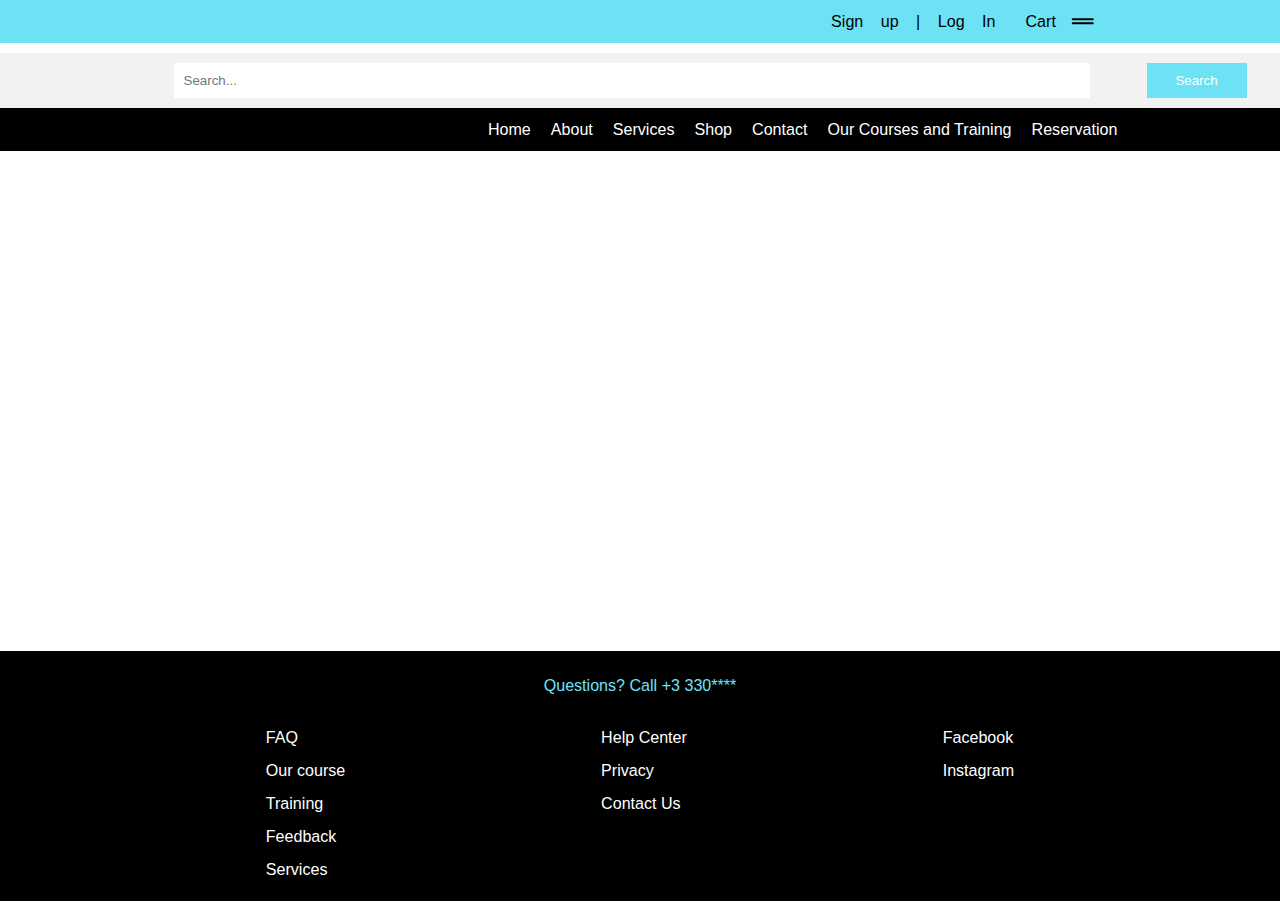
==== html/index.html @ 0f955c09 "Add files via upload" ====
<!DOCTYPE html>
<html lang="en">
<head>
  <meta charset="UTF-8">
  <meta name="viewport" content="width=device-width, initial-scale=1.0">
  <title>Al-Ostaz | الأستاذ | Not Just a Mobile Store</title>
  <meta name="description" content="this is Al-Ostaz mobile store for maintenance and mobile accessories" />
  <link rel="stylesheet" href="../css/master.css">
  <!-- <link rel="stylesheet" href="../css/sign-log.css">
  <link rel="stylesheet" href="../html/Sign-log.html">
  <link rel="stylesheet" href="../html/about.html">
  <link rel="stylesheet" href="../html/appointment.html"> -->

  <!-- <link rel="stylesheet" href="../script.js"> -->
</head>
<body>
  <div class="top-bar">
    <a href="Sign-log.html" target="_blank" clicked><span class="sign-up" >Sign up</span> | <span class="login" >Log In</span></a>
    <a href="#" target="_blank"clicked><span class="cart" >Cart </span></a>
       <label for="nav-toggle" class="hamburger" aria-label="toggle nav">
      <input type="checkbox" id="nav-toggle" class="sr-only">
      <span class="hamburger-icon"></span>
  </label>

  <div class="container">
    <nav class="menu-bar">
        <ul class="menu-list">
            <li class="nav-list-item"><a href="" class="nav-link">Tracking Order</a></li>
            <li class="nav-list-item"><a href="" class="nav-link">My Carts</a></li>
            <!-- <li class="nav-list-item"><a href="" class="nav-link">Dark Mode</a>
              <ul class="mode-menu">
                <li class="mode-option" data-mode="on">Night</li>
                <li class="mode-option" data-mode="off">Light</li>
              </ul>
            </li> -->
        </ul>
    </nav>
  </div>
  </div>
  <div class="search-bar">
    <input type="text" placeholder="Search...">
    <button type="submit">Search</button>
  </div>

  </div>
  <div class="header">
    <div class="logo"><img src="../imgs/al-ostaz--high-resolution-logo-transparent .png" alt=""></div>
    <nav class="nav-bar">
      <ul>
        <li><a href="../html/index.html" target="_blank" clicked>Home</a></li>
        <li><a href="../html/about.html" target="_blank" clicked>About</a></li>
        <li><a href="#" target="_blank" clicked>Services</a></li>
        <li><a href="#" target="_blank" clicked>Shop</a></li>
        <li><a href="#" target="_blank" clicked>Contact</a></li>
        <li><a href="#" target="_blank" clicked>Our Courses and Training</a></li>
        <li><a href="../html/appointment.html"target="_blank" clicked>Reservation</a></li>
      </ul>
    </nav>
  </div>
  <div class="main-content">
    <h1>Welcome to Our Website!</h1>
    <div id="intro"> 
      <p> Here you can find whatever you want whenever you need</p>
    <p><span class="accessories"><b>accessories </b></span>
        <span class="mns"><b> maintenance</b></span>
        <span class="edu"><b>education</b></span> </b></p>  
    
  </div>
  <div class="Egypt">
      <p><b>delivery all over Egypt ...  <br>fix your mobile or Order now</b></p>
  </div>
  </div>

  <!-- <hr/> -->

  <footer class="footer">
    <p>Questions? Call +3 330****</p>
    <div class="footer-cols">
      <ul>
        <li><a href="#">FAQ</a></li>
        <li><a href="#">Our course</a></li>
        <li><a href="#">Training</a></li>
        <li><a href="#">Feedback</a></li>
        <li><a href="#">Services</a></li>
      </ul>
      <ul>
        <li><a href="#">Help Center</a></li> 
        <li><a href="#">Privacy</a></li>
        <li><a href="#">Contact Us</a></li>
      </ul>
      <ul>
        <li><a href="#">Facebook</a></li>
        <li><a href="#">Instagram</a></li>
      </ul>
    </div>
  </footer>
  
  <script src="../js/menu.js"></script>
</body>
</html>











            
                 <!-- <ul>
                      <li>phones</li>
                      <li>headphones</li>
                      <li>airpods</li>
                      <li>mobile accessories</li>
                      <li>charger</li>
                      <li>cables</li>
                      <li>memory cards</li>
                 </ul> 
          </ul>
        </nav>
      <section>Content</section>
       -->
---- css/master.css ----
/* Global Styles */
body {
  font-family: Arial, sans-serif;
  margin: 0;
  line-height: 1.4285;
  color: black;
  background-color: white;
  max-width: 100%;
  /* overflow-x: hidden; */

}

html{
  font-size: 100.5%;
/* scroll-behavior: smooth; */

}
/* Change the background color of selected text */
::selection {
    background-color: #6ee2f5;
    color: #000; /* Text color */
}

/* For Firefox */
::-moz-selection {
    background-color: #6ee2f5;
    color: #000; /* Text color */
}


/* Top Bar */
.top-bar {
display: flex;
justify-content: flex-end;
align-items: center;
background-color: #6ee2f5;
position: relative;
z-index: 1049;
word-spacing: 13px;
padding-right: 180px;
}

.top-bar a {
color: black;
text-decoration: none;
margin-left: 10px;
padding: 10px;
  
}

.top-bar a :hover {
color: red;
}
/* Header */
.header {
display: flex;
justify-content: space-around;
align-items: center;
background-color: black;
padding: 10px;
  
}

.logo img {
  max-height: 44px;
  width: 180px;
  padding-top: 0px;
}

.nav-bar ul {
  list-style-type: none;
  display: flex;
  margin: 0;
  padding: 0;
}

.nav-bar li {
  margin-left: 20px;
}

.nav-bar a {
  color: white;
  text-decoration: none;
}
.header :hover {
  color: rgb(196, 1, 250);
}

.Egypt :hover {
  color: #6ee2f5;
}

/* Main Content */
.main-content {
  background-image: url('../imgs/bkg.jpg');
  background-size:cover;
  background-position: center;
  height: 500px;
  display: flex;
  flex-direction: column;
  justify-content: center;
  align-items: center;
  color: rgb(255, 255, 255);
  text-align: center;
  /* padding: 20px; Added padding for spacing */
} 
.main-content h1 {
   font-size: 50px;
  margin-bottom: 10px;
}

#intro{
  font-size: 20px; 
  text-transform: capitalize;
}
.Egypt{
  font-size: 50px;
  text-transform: capitalize;
  animation: wave 10s ease-in-out infinite;
  -webkit-animation: wave 10s ease-in-out infinite;
}
.Egypt :hover {
  color: #6ee2f5;
}

@keyframes wave {
  0% {
    transform: translateY(0);
    -webkit-transform: translateY(0);
    -moz-transform: translateY(0);
    -ms-transform: translateY(0);
    -o-transform: translateY(0);
}
  25% {
    transform: translateY(-20px);
    -webkit-transform: translateY(-20px);
    -moz-transform: translateY(-20px);
    -ms-transform: translateY(-20px);
    -o-transform: translateY(-20px);
}
  50% {
    transform: translateY(0);
  }
  75% {
    transform: translateY(20px);
  }
  100% {
    transform: translateY(0);
  }
}
.accessories:hover {
    color: #36f8ff;
    word-spacing: 10px;
    }
    .edu:hover {
      color: #4802fa;
      
      }
      .mns:hover {
        color: #83f2f6;
        word-spacing: 10px;
        }
      

      .footer {
        background-color: black;
        color: #6ee2f5;
        padding: 10px;
        margin-bottom: 10px;
        /*padding: 20px;  Added padding for spacing */
    }
    
    .footer p {
    margin-bottom: 24px;
    margin-top: 13px;
    text-align: center;
    }
    
    .footer-cols {
      display: flex;
      justify-content: space-evenly
    }
    
    .footer-cols ul {
        list-style-type: none; /* Remove bullets */
        padding: 0;
        margin: 0;
    }
    
    .footer-cols ul li {
        margin-bottom: 10px;
        margin-top: 5px;
    }
    
    .footer-cols ul li a {
        color: #fff;
        text-decoration: none;
    }


/* *::before,
*::after {
  box-sizing: border-box;
} */


.sr-only{
    position: absolute;
    width: 1px;
    height: 1px;
    padding: 0;
    margin: -1px;
    overflow: hidden;
    clip: rect(0, 0, 0, 0);
    white-space: nowrap;
    border-width: 0;
}
.hamburger{
    --_size: 2rem;
    --_lines-thickness: 0.1rem;
    --_lines-clr: black;
    --_ani-speed: 350ms;
    position: relative;
    cursor: pointer;
    display: block;
    width: var(--_size);
    /* aspect-ratio:calc(1); */
    color: transparent;
    border: var(--_lines-thickness) solid;
    border-radius: 7px;
    -webkit-border-radius: 7px;
    -moz-border-radius: 7px;
    -ms-border-radius: 7px;
    -o-border-radius: 7px;
}
.hamburger::before,
.hamburger::after{
    content: '';
    position: absolute;
    width: 70%;
    height: var(--_lines-thickness);
    background-color: var(--_lines-clr);
    border-radius: 999vw;
    transition:         width var(--_ani-speed) ease-in-out,         translate var(--_ani-speed) ease-in-out,         rotate var(--_ani-speed) ease-in-out;
    left: 50%;
    top: 50%;
    transform: translate(-50%,-50%);
    transform-origin: 0% 25%;
    -webkit-transform: translate(-50%,-50%);
    -moz-transform: translate(-50%,-50%);
    -ms-transform: translate(-50%,-50%);
    -o-transform: translate(-50%,-50%);
    -webkit-transition:         width var(--_ani-speed) ease-in-out,         translate var(--_ani-speed) ease-in-out,         rotate var(--_ani-speed) ease-in-out;
    -moz-transition:         width var(--_ani-speed) ease-in-out,         translate var(--_ani-speed) ease-in-out,         rotate var(--_ani-speed) ease-in-out;
    -ms-transition:         width var(--_ani-speed) ease-in-out,         translate var(--_ani-speed) ease-in-out,         rotate var(--_ani-speed) ease-in-out;
    -o-transition:         width var(--_ani-speed) ease-in-out,         translate var(--_ani-speed) ease-in-out,         rotate var(--_ani-speed) ease-in-out;
    /* -webkit-border-radius:;
    -moz-border-radius:;
    -ms-border-radius:;
    -o-border-radius:; */
}

.hamburger::before{
    --_rotate: -45deg;
    translate: 0 calc(var(--_lines-thickness) * -1.25)
}
.hamburger::after{
    --_rotate: 45deg;
    translate: 0 calc(var(--_lines-thickness) * 1.25)
}
/* checked lines */
.hamburger:has( :checked)::before,
.hamburger:has( :checked)::after{
    width: 90%;
    translate: 0;
    rotate: var(--_rotate);
}
/* hover NOT checked*/
.hamburger:not(:has( :checked)):hover::before,
.hamburger:not(:has( :checked)):hover::after{
    width: 20%;
    translate: 0;
    rotate: 0deg;
}
/* hover - checked 
.hamburger:has( :checked):hover::before,
.hamburger:has( :checked):hover::after{
    width: 75%;
    translate: 0;
    rotate: 0deg;
} */


/*Menu Container */
.menu-container {
  position: relative;
}


.hamburger-icon::before {
  top: -8px;
  left: 0;
}

.hamburger-icon::after {
  top: 8px;
  left: 0;
}

Checked lines
#nav-toggle:checked ~ .menu-container .menu-bar {
  display: block;
}

#nav-toggle:checked ~ .menu-container .hamburger-icon::before {
  transform: rotate(45deg);
  top: 0;
}

#nav-toggle:checked ~ .menu-container .hamburger-icon::after {
  transform: rotate(-45deg);
  top: 0;
} 


/* Menu List */
.menu-bar {
  display: none;
  background-color: white;
  position: absolute;
  top: 2.5rem; /* Adjust based on your needs */
  right: 2rem; /* Adjust based on your needs */
  width: 200px; /* Adjust based on your needs */
  border: 1px solid #ccc;
  border-radius: 5px;
  z-index: 1050;
}

.menu-list {
  list-style: none;
  margin: 0;
  padding: 10px;  
}

.menu-list li {
  padding: 10px 0;
  list-style: none;
  word-spacing: 2px;
}
.menu-list li:hover{
  color:red;
}

.nav-link {
  text-decoration: none;
  color: black;
}

.nav-link:hover {
  color: red;
}



/* Search Bar */
.search-bar {
  background-color: #f2f2f2;
  padding: 10px;
  padding-left: 150px;
  display: flex;
  justify-content: space-around;
  align-items: center;
  margin-top: 10px; /* Adjust margin as needed */
}

.search-bar input[type="text"] {
  padding: 10px;
  border: none;
  width: 80%;
  margin-right: 10px;
}

.search-bar button {
  padding: 10px;
  background-color: #6ee2f5;
  color: white;
  border: none;
  cursor: pointer;
  width: 100px;
}

.search-bar button:hover {
  background-color: red;
}
---- css/sign-log.css ----
@import url('https://fonts.googleapis.com/css?family=Montserrat:400,800');

* {
	box-sizing: border-box;
}

body {
	background: #f6f5f7;
	display: flex;
	justify-content: center;
	align-items: center;
	flex-direction: column;
	font-family: 'Montserrat', sans-serif;
	height: 100vh;
	margin: -20px 0 50px;
}


head {
  display: flex;
  align-items: center;
  margin-bottom: 20px;
  margin-top: 10px;
}

.logo {
  width: 250px; /* Adjust size as needed */
  height: 80px; /* Adjust size as needed */
}
h1 {
	font-weight: bold;
	margin: 0;
}


h2 {
	text-align: center;
  font-size: 40px;
  padding:10px;
  margin:10px
}


p {
	font-size: 14px;
	font-weight: 100;
	line-height: 20px;
	letter-spacing: 0.5px;
	margin: 20px 0 30px;
}

span {
	font-size: 12px;
}

a {
	color: #333;
	font-size: 14px;
	text-decoration: none;
	margin: 15px 0;
}

button {
	border-radius: 20px;
	border: 1px solid #51d6ea;
	background-color: #51d6ea;
	color: #FFFFFF;
	font-size: 12px;
	font-weight: bold;
	padding: 12px 45px;
	letter-spacing: 1px;
  cursor: pointer;
	text-transform: uppercase;
	transition: transform 80ms ease-in;
	-webkit-transition: transform 80ms ease-in;
	-moz-transition: transform 80ms ease-in;
	-ms-transition: transform 80ms ease-in;
	-o-transition: transform 80ms ease-in;
}
button:hover{
  background-color: black;
}

button:active {
	transform: scale(0.95);
	-webkit-transform: scale(0.95);
	-moz-transform: scale(0.95);
	-ms-transform: scale(0.95);
	-o-transform: scale(0.95);
}

button:focus {
	outline: none;
}

button.ghost {
	background-color: transparent;
	border-color: #FFFFFF;
}
button.ghost:hover {
	background-color: black;
}
form {
	background-color: #FFFFFF;
	display: flex;
	align-items: center;
	justify-content: center;
	flex-direction: column;
	padding: 0 50px;
	height: 100%;
	text-align: center;
}

input {
	background-color: #eee;
	border: none;
	padding: 12px 15px;
	margin: 8px 0;
	width: 100%;
}

.container {
	background-color: #fff;
	border-radius: 10px;
  	box-shadow: 0 14px 28px rgba(0,0,0,0.25), 
				0 10px 10px rgba(0,0,0,0.22);
	position: relative;
	overflow: hidden;
	width: 768px;
	max-width: 100%;
	min-height: 480px;
}

.form-container {
	position: absolute;
	top: 0;
	height: 100%;
	transition: all 0.6s ease-in-out;
	-webkit-transition: all 0.6s ease-in-out;
	-moz-transition: all 0.6s ease-in-out;
	-ms-transition: all 0.6s ease-in-out;
	-o-transition: all 0.6s ease-in-out;
}

.sign-in-container {
	left: 0;
	width: 50%;
	z-index: 2;
}

.container.right-panel-active .sign-in-container {
	transform: translateX(100%);
	-webkit-transform: translateX(100%);
	-moz-transform: translateX(100%);
	-ms-transform: translateX(100%);
	-o-transform: translateX(100%);
}

.sign-up-container {
	left: 0;
	width: 50%;
	opacity: 0;
	z-index: 1;
}

.container.right-panel-active .sign-up-container {
	transform: translateX(100%);
	opacity: 1;
	z-index: 5;
	animation: show 0.6s;
	-webkit-transform: translateX(100%);
	-moz-transform: translateX(100%);
	-ms-transform: translateX(100%);
	-o-transform: translateX(100%);
	-webkit-animation: show 0.6s;
}

.font-color{
  padding: 10px;
  font-size: 16px;
  border: 1px solid #ccc;
  border-radius: 4px;
  margin-bottom: 10px;
  color: red; /* Set font color to red */
}


@keyframes show {
	0%, 49.99% {
		opacity: 0;
		z-index: 1;
	}
	
	50%, 100% {
		opacity: 1;
		z-index: 5;
	}
}

.overlay-container {
	position: absolute;
	top: 0;
	left: 50%;
	width: 50%;
	height: 100%;
	overflow: hidden;
	transition: transform 0.6s ease-in-out;
	z-index: 100;
	-webkit-transition: transform 0.6s ease-in-out;
	-moz-transition: transform 0.6s ease-in-out;
	-ms-transition: transform 0.6s ease-in-out;
	-o-transition: transform 0.6s ease-in-out;
}

.container.right-panel-active .overlay-container{
	transform: translateX(-100%);
	-webkit-transform: translateX(-100%);
	-moz-transform: translateX(-100%);
	-ms-transform: translateX(-100%);
	-o-transform: translateX(-100%);
}

.overlay {
  	background: #6ee2f5;
  	background: -webkit-linear-gradient(to right, #3bb9cc, #6ee2f5);
  	background: linear-gradient(to right, #3bb9cc, #6ee2f5);
  	background-repeat: no-repeat;
  	background-size: cover;
  	background-position: 0 0;
  	color: #FFFFFF;
  	position: relative;
  	left: -100%;
  	height: 100%;
  	width: 200%;
  	transform: translateX(0);
  	transition: transform 0.6s ease-in-out;
  	-webkit-transform: translateX(0);
  	-moz-transform: translateX(0);
  	-ms-transform: translateX(0);
  	-o-transform: translateX(0);
}

.container.right-panel-active .overlay {
  	transform: translateX(50%);
  	-webkit-transform: translateX(50%);
  	-moz-transform: translateX(50%);
  	-ms-transform: translateX(50%);
  	-o-transform: translateX(50%);
}

.overlay-panel {
	position: absolute;
	display: flex;
	align-items: center;
	justify-content: center;
	flex-direction: column;
	padding: 0 40px;
	text-align: center;
	top: 0;
	height: 100%;
	width: 50%;
	transform: translateX(0);
	transition: transform 0.6s ease-in-out;
	-webkit-transform: translateX(0);
	-moz-transform: translateX(0);
	-ms-transform: translateX(0);
	-o-transform: translateX(0);
	-webkit-transition: transform 0.6s ease-in-out;
	-moz-transition: transform 0.6s ease-in-out;
	-ms-transition: transform 0.6s ease-in-out;
	-o-transition: transform 0.6s ease-in-out;
}

.overlay-left {
	transform: translateX(-20%);
	-webkit-transform: translateX(-20%);
	-moz-transform: translateX(-20%);
	-ms-transform: translateX(-20%);
	-o-transform: translateX(-20%);
}

.container.right-panel-active .overlay-left {
	transform: translateX(0);
	-webkit-transform: translateX(0);
	-moz-transform: translateX(0);
	-ms-transform: translateX(0);
	-o-transform: translateX(0);
}

.overlay-right {
	right: 0;
	transform: translateX(0);
	-webkit-transform: translateX(0);
	-moz-transform: translateX(0);
	-ms-transform: translateX(0);
	-o-transform: translateX(0);
}

.container.right-panel-active .overlay-right {
	transform: translateX(20%);
	-webkit-transform: translateX(20%);
	-moz-transform: translateX(20%);
	-ms-transform: translateX(20%);
	-o-transform: translateX(20%);
}

.social-container {
	margin: 20px 0;
}

.social-container a {
	border: 1px solid #DDDDDD;
	border-radius: 50%;
	display: inline-flex;
	justify-content: center;
	align-items: center;
	margin: 0 5px;
	height: 40px;
	width: 40px;
}
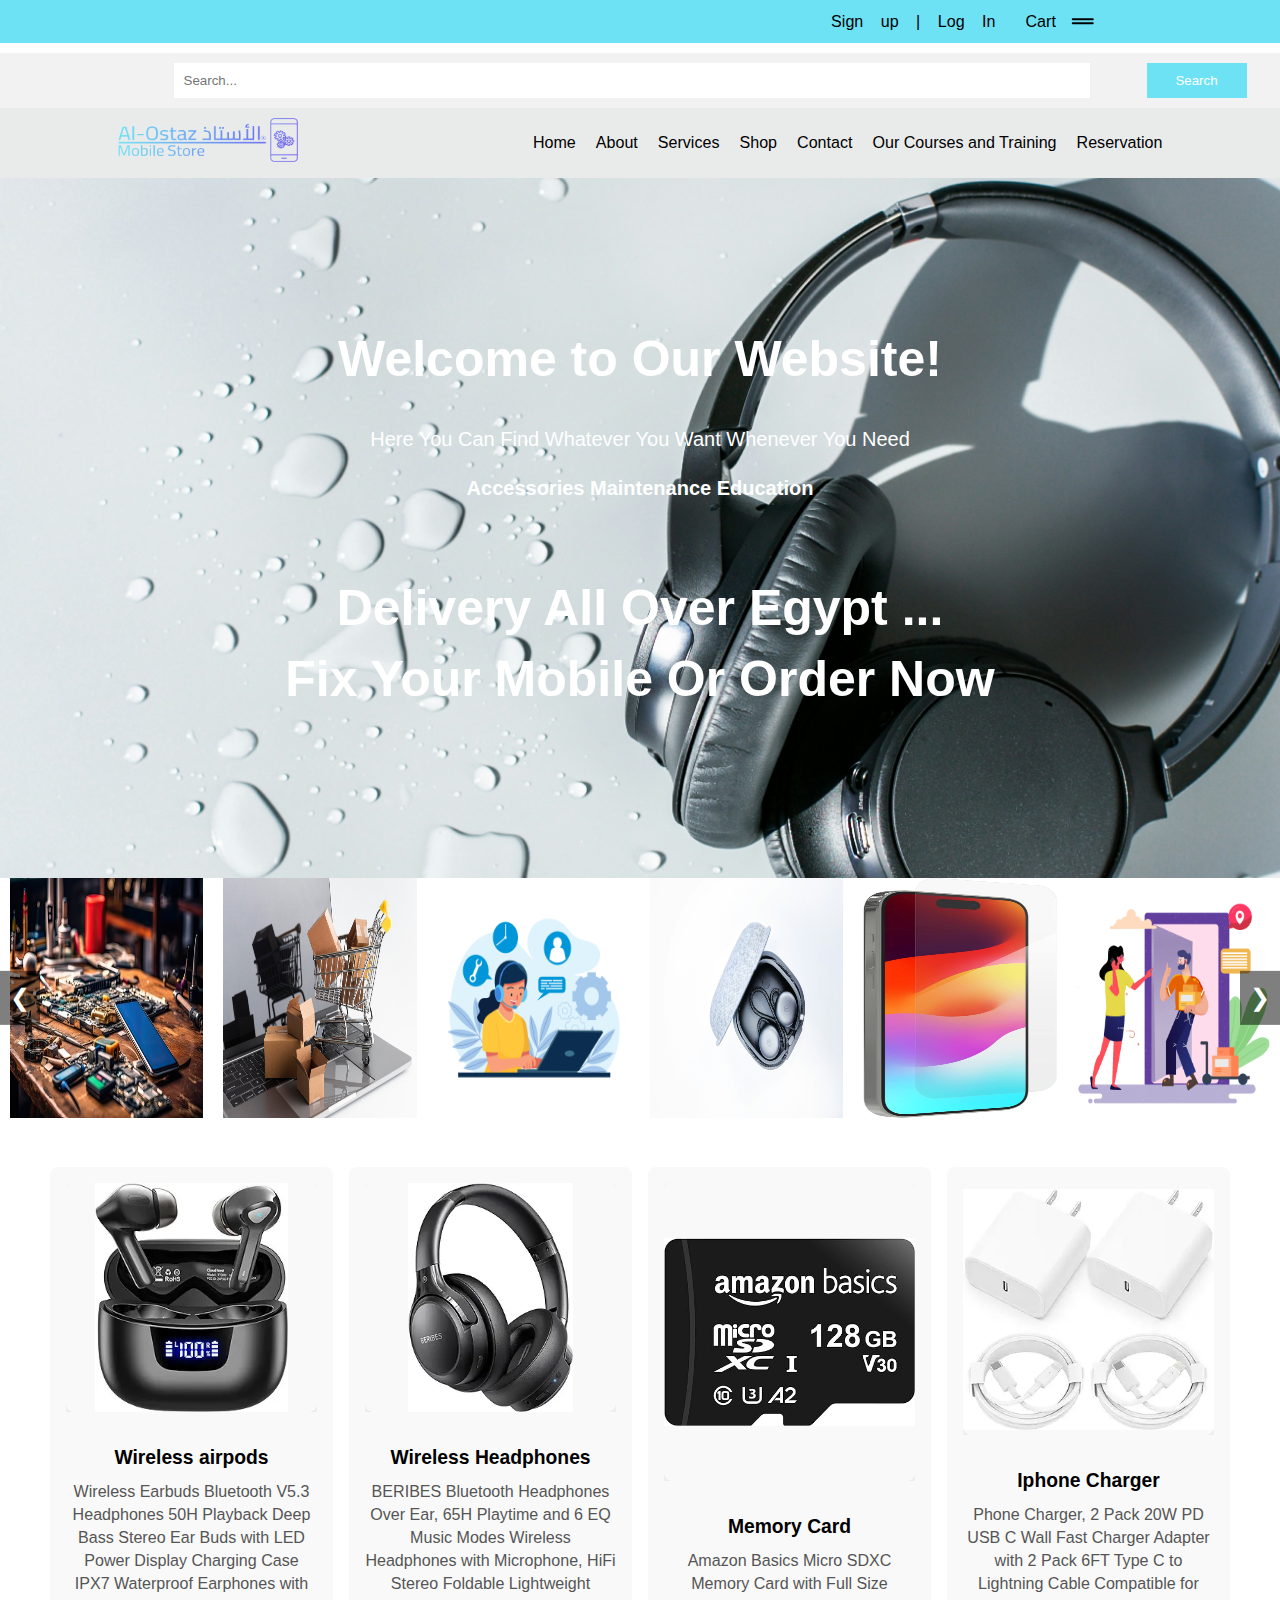
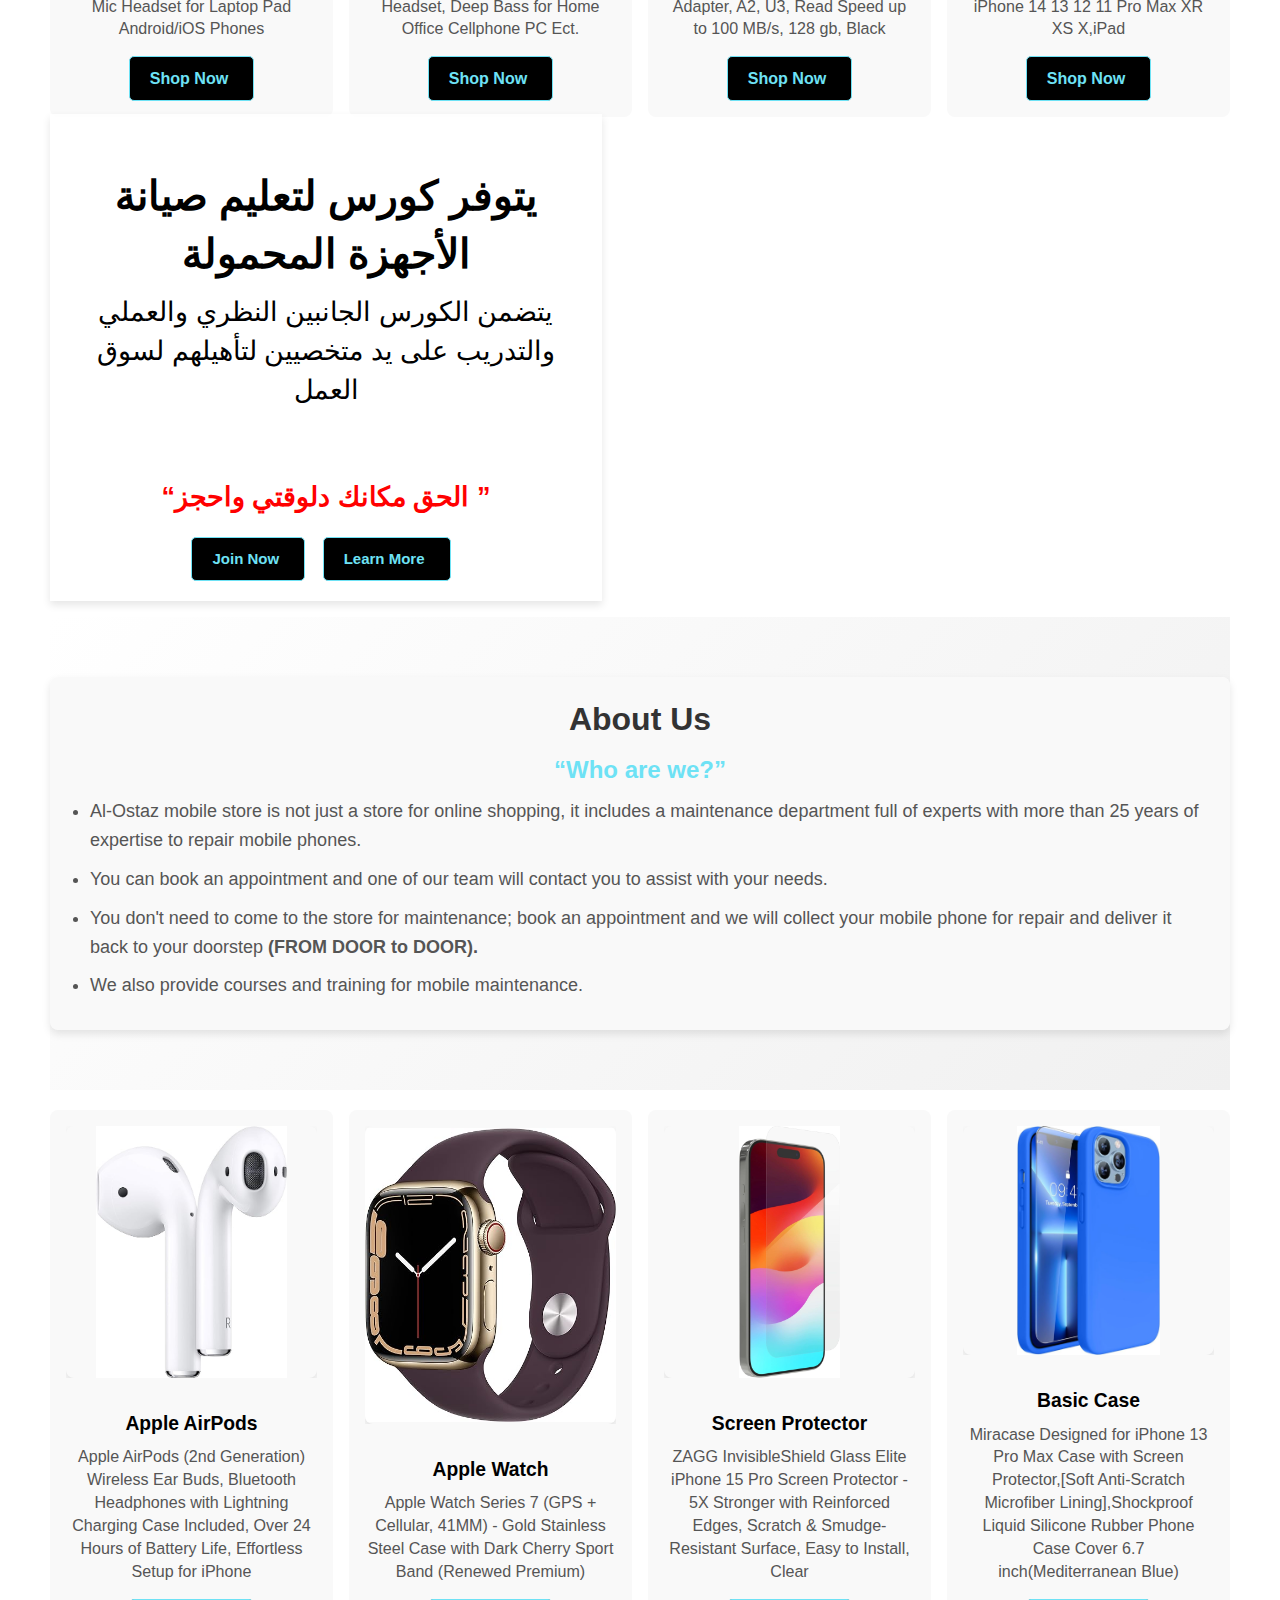
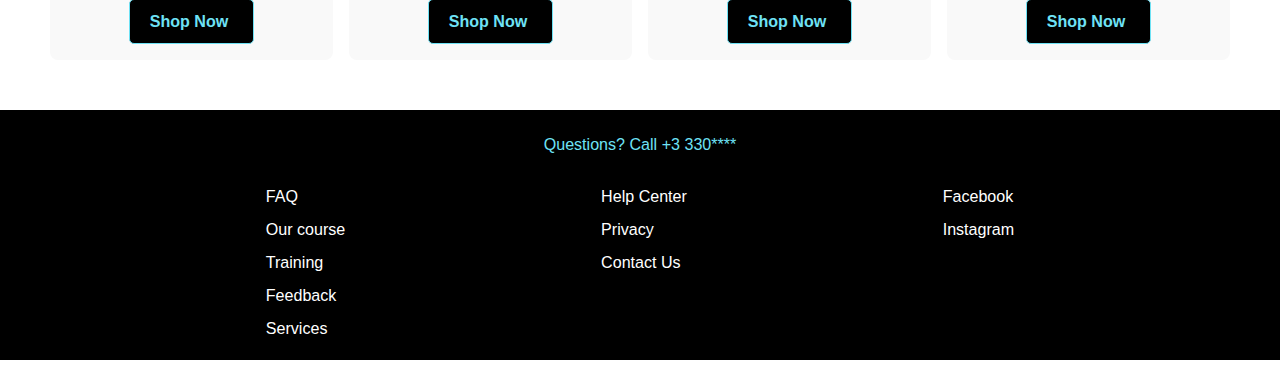
==== commit ad78773a: "html" ====
--- a/html/index.html
+++ b/html/index.html
@@ -6,17 +6,18 @@
   <title>Al-Ostaz | الأستاذ | Not Just a Mobile Store</title>
   <meta name="description" content="this is Al-Ostaz mobile store for maintenance and mobile accessories" />
   <link rel="stylesheet" href="../css/master.css">
-  <!-- <link rel="stylesheet" href="../css/sign-log.css">
-  <link rel="stylesheet" href="../html/Sign-log.html">
-  <link rel="stylesheet" href="../html/about.html">
-  <link rel="stylesheet" href="../html/appointment.html"> -->
-
-  <!-- <link rel="stylesheet" href="../script.js"> -->
+   <link rel="stylesheet" href="../html/faq.html"> 
+   <link rel="stylesheet" href="../js/slider.js">
+   <link rel="stylesheet" href="../css/slider.css">
+   <link rel="stylesheet" href="../css/shop-land.css">
+   <link rel="stylesheet" href="../html/feedback.html">
+
+
 </head>
 <body>
   <div class="top-bar">
-    <a href="Sign-log.html" target="_blank" clicked><span class="sign-up" >Sign up</span> | <span class="login" >Log In</span></a>
-    <a href="#" target="_blank"clicked><span class="cart" >Cart </span></a>
+    <a href="Sign-log.html" target="_blank" ><span class="sign-up" >Sign up</span> | <span class="login" >Log In</span></a>
+    <a href="#" target="_blank"><span class="cart" >Cart </span></a>
        <label for="nav-toggle" class="hamburger" aria-label="toggle nav">
       <input type="checkbox" id="nav-toggle" class="sr-only">
       <span class="hamburger-icon"></span>
@@ -25,7 +26,7 @@
   <div class="container">
     <nav class="menu-bar">
         <ul class="menu-list">
-            <li class="nav-list-item"><a href="" class="nav-link">Tracking Order</a></li>
+            <!-- <li class="nav-list-item"><a href="" class="nav-link">Tracking Order</a></li> -->
             <li class="nav-list-item"><a href="" class="nav-link">My Carts</a></li>
             <!-- <li class="nav-list-item"><a href="" class="nav-link">Dark Mode</a>
               <ul class="mode-menu">
@@ -47,13 +48,13 @@
     <div class="logo"><img src="../imgs/al-ostaz--high-resolution-logo-transparent .png" alt=""></div>
     <nav class="nav-bar">
       <ul>
-        <li><a href="../html/index.html" target="_blank" clicked>Home</a></li>
-        <li><a href="../html/about.html" target="_blank" clicked>About</a></li>
-        <li><a href="#" target="_blank" clicked>Services</a></li>
-        <li><a href="#" target="_blank" clicked>Shop</a></li>
-        <li><a href="#" target="_blank" clicked>Contact</a></li>
-        <li><a href="#" target="_blank" clicked>Our Courses and Training</a></li>
-        <li><a href="../html/appointment.html"target="_blank" clicked>Reservation</a></li>
+        <li><a href="../html/index.html" target="_blank" >Home</a></li>
+        <li><a href="#about" >About</a></li>
+        <li><a href="../html/service.html" target="_blank" >Services</a></li>
+        <li><a href="../html/shop.html" target="_blank" >Shop</a></li>
+        <li><a href="../html/contact.html" title="send us an email with your issue" target="_blank" >Contact</a></li>
+        <li><a href="../html/course-training.html" target="_blank" >Our Courses and Training</a></li>
+        <li><a href="../html/appointment.html"target="_blank" >Reservation</a></li>
       </ul>
     </nav>
   </div>
@@ -71,22 +72,140 @@
   </div>
   </div>
 
-  <!-- <hr/> -->
-
+ <!-- Slider Section -->
+ <div class="carousel">
+  <div class="slides">
+    <div class="slide"><img src="../imgs/360_F_606866291_Qirued2iyUuhQEQHmGhqFrsMGrqAlX3T.jpg" alt="Slide 1"></div>
+    <div class="slide"><img src="../imgs/ventes-achats-du-cyber-monday (1).jpg" alt="Slide 2"></div>
+    <div class="slide"><img src="../imgs/5138237.jpg" alt="Slide 3"></div>
+    <div class="slide"><img src="../imgs/alexunder-hess-TjaylnLofm4-unsplash.jpg" alt="Slide 4"></div>
+    <div class="slide"><img src="../imgs/61J8HL+O4tL._AC_SX679_.jpg" alt="Slide 5"></div>
+    <div class="slide"><img src="../imgs/—Pngtree—cartoon hand drawn call delivery_5332675.png" alt="Slide 6"></div>
+  </div>
+  <div class="slider-nav">
+    <span class="prev" onclick="scrollCarousel(-1)">&#10094;</span>
+    <span class="next" onclick="scrollCarousel(1)">&#10095;</span>
+  </div>
+</div>
+
+<!-- shop 1  -->
+ <div class="cards">
+<section class="home-cards">
+<div>
+ <div class="product"> <img src="../imgs/61s0mVebELL.__AC_SX300_SY300_QL70_FMwebp_.webp" alt=""></div>
+  <h3>Wireless airpods</h3>
+  <p>
+    Wireless Earbuds Bluetooth V5.3 Headphones 50H Playback Deep Bass Stereo Ear Buds with LED Power Display Charging Case IPX7 Waterproof Earphones with Mic Headset for Laptop Pad Android/iOS Phones
+  </p>
+  <a href="#">Shop Now <i class="fas fa-chevron-right"></i></a>
+</div>
+<div>
+  <div class="product"><img src="../imgs/71F2ccIPPLL._AC_UY327_FMwebp_QL65_.webp" alt="" /></div>
+  <h3>Wireless Headphones</h3>
+  <p>
+    BERIBES Bluetooth Headphones Over Ear, 65H Playtime and 6 EQ Music Modes Wireless Headphones with Microphone, HiFi Stereo Foldable Lightweight Headset, Deep Bass for Home Office Cellphone PC Ect.
+  </p>
+  <a href="#">Shop Now <i class="fas fa-chevron-right"></i></a>
+</div>
+<div>
+  <div class="product"><img src="../imgs/61DwejyTGkL._AC_SX466_.jpg" alt="" /></div>
+  <h3>Memory Card</h3>
+  <p>
+    Amazon Basics Micro SDXC Memory Card with Full Size Adapter, A2, U3, Read Speed up to 100 MB/s, 128 gb, Black
+  </p>
+  <a href="#">Shop Now <i class="fas fa-chevron-right"></i></a>
+</div>
+<div>
+  <div class="product"><img src="../imgs/51vqYPmotDL._AC_UY327_FMwebp_QL65_.webp" alt="" /> </div>
+  <h3>Iphone Charger</h3>
+  <p>
+    Phone Charger, 2 Pack 20W PD USB C Wall Fast Charger Adapter with 2 Pack 6FT Type C to Lightning Cable Compatible for iPhone 14 13 12 11 Pro Max XR XS X,iPad
+  </p>
+  <a href="#">Shop Now <i class="fas fa-chevron-right"></i></a>
+</div>
+</section>
+
+<!-- course and training -->
+<section class="xbox">
+<div class="content">
+  <h2>يتوفر كورس لتعليم صيانة الأجهزة المحمولة</h2>
+  <p>يتضمن الكورس الجانبين النظري والعملي والتدريب على يد متخصيين لتأهيلهم لسوق العمل</p><br/>
+  <p><q class="reserv">الحق مكانك دلوقتي واحجز </q></p>
+    <a href="mailto:munaelmetwally2397@gmail.com" title="send us an email" class="btn">
+      Join Now <i class="fas fa-chevron-right"></i>
+    </a>
+    <a href="../html/course-training.html" class="btn">
+      Learn More <i class="fas fa-chevron-right"></i>
+    </a>
+</div>
+</section>
+
+<section id="about">
+  <div class="content">
+    <div class="about-container">
+      <div class="about-text">
+        <h2>About Us</h2>
+        <q>Who are we?</q>
+        <ul>
+          <li>Al-Ostaz mobile store is not just a store for online shopping, it includes a maintenance department full of experts with more than 25 years of expertise to repair mobile phones.</li>
+          <li>You can book an appointment and one of our team will contact you to assist with your needs.</li>
+          <li>You don't need to come to the store for maintenance; book an appointment and we will collect your mobile phone for repair and deliver it back to your doorstep <b>(FROM DOOR to DOOR).</b> </li>
+          <li>We also provide courses and training for mobile maintenance.</li>
+        </ul>
+      </div>
+    </div>
+  </div>
+</section>
+
+<!-- shop 2 -->
+<section class="home-cards">
+  <div>
+    <div class="product"><img src="../imgs/7120GgUKj3L._AC_SX522_.jpg" alt="" /></div>
+    <h3>Apple AirPods</h3>
+    <p>
+      Apple AirPods (2nd Generation) Wireless Ear Buds, Bluetooth Headphones with Lightning Charging Case Included, Over 24 Hours of Battery Life, Effortless Setup for iPhone
+    </p>
+    <a href="#">Shop Now <i class="fas fa-chevron-right"></i></a>
+  </div>
+  <div>
+    <div class="product"> <img src="../imgs/71iU6Kxnv6L._AC_SX466_.jpg" alt="" /></div>
+    <h3>Apple Watch</h3>
+    <p>
+      Apple Watch Series 7 (GPS + Cellular, 41MM) - Gold Stainless Steel Case with Dark Cherry Sport Band (Renewed Premium) </p>
+    <a href="#">Shop Now <i class="fas fa-chevron-right"></i></a>
+  </div>
+  <div>
+    <div class="product"> <img src="../imgs/61J8HL+O4tL._AC_SX679_.jpg" alt=" "/></div>
+    <h3>Screen Protector</h3>
+    <p>
+      ZAGG InvisibleShield Glass Elite iPhone 15 Pro Screen Protector - 5X Stronger with Reinforced Edges, Scratch & Smudge-Resistant Surface, Easy to Install, Clear    </p>
+    <a href="#" >Shop Now <i class="fas fa-chevron-right"></i></a>
+  </div>
+  <div>
+    <div class="product"> <img src="../imgs/619HHgoUl7L._AC_SX679_.jpg" alt="" /></div>
+    <h3>Basic Case</h3>
+    <p>
+      Miracase Designed for iPhone 13 Pro Max Case with Screen Protector,[Soft Anti-Scratch Microfiber Lining],Shockproof Liquid Silicone Rubber Phone Case Cover 6.7 inch(Mediterranean Blue)
+    </p>
+    <a href="#">Shop Now <i class="fas fa-chevron-right"></i></a>
+  </div>
+</section>
+</div>
+  <!-- footer section -->
   <footer class="footer">
     <p>Questions? Call +3 330****</p>
     <div class="footer-cols">
       <ul>
-        <li><a href="#">FAQ</a></li>
-        <li><a href="#">Our course</a></li>
-        <li><a href="#">Training</a></li>
-        <li><a href="#">Feedback</a></li>
-        <li><a href="#">Services</a></li>
-      </ul>
-      <ul>
-        <li><a href="#">Help Center</a></li> 
-        <li><a href="#">Privacy</a></li>
-        <li><a href="#">Contact Us</a></li>
+        <li><a href="../html/faq.html">FAQ</a></li>
+        <li><a href="../html/course-training.html">Our course</a></li>
+        <li><a href="../html/course-training.html">Training</a></li>
+        <li><a href="../html/feedback.html">Feedback</a></li>
+        <li><a href="../html/service.html">Services</a></li>
+      </ul>
+      <ul>
+        <li><a href="mailto:munaelmetwally2397@gmail.com" title="send us an email with your issue">Help Center</a></li> 
+        <li><a href="../html/privacy.html">Privacy</a></li>
+        <li><a href="mailto:munaelmetwally2397@gmail.com" title="send us an email with your issue">Contact Us</a></li>
       </ul>
       <ul>
         <li><a href="#">Facebook</a></li>
@@ -95,32 +214,7 @@
     </div>
   </footer>
   
-  <script src="../js/menu.js"></script>
+  <script src="../js/menu.js"> </script>
+  <script src="../js/slider.js"></script>
 </body>
-</html>
-
-
-
-
-
-
-
-
-
-
-
-            
-                 <!-- <ul>
-                      <li>phones</li>
-                      <li>headphones</li>
-                      <li>airpods</li>
-                      <li>mobile accessories</li>
-                      <li>charger</li>
-                      <li>cables</li>
-                      <li>memory cards</li>
-                 </ul> 
-          </ul>
-        </nav>
-      <section>Content</section>
-       -->
-      +</html>--- a/css/master.css
+++ b/css/master.css
@@ -56,9 +56,9 @@
 display: flex;
 justify-content: space-around;
 align-items: center;
-background-color: black;
+background-color: #e9ebeb;
 padding: 10px;
-  
+font: black;
 }
 
 .logo img {
@@ -79,7 +79,7 @@
 }
 
 .nav-bar a {
-  color: white;
+  color: black;
   text-decoration: none;
 }
 .header :hover {
@@ -92,10 +92,10 @@
 
 /* Main Content */
 .main-content {
-  background-image: url('../imgs/bkg.jpg');
+  background-image: url('../imgs/birgith-roosipuu-QRT7kipBGU8-unsplash.jpg');
   background-size:cover;
   background-position: center;
-  height: 500px;
+  height: 700px;
   display: flex;
   flex-direction: column;
   justify-content: center;
@@ -149,7 +149,7 @@
   }
 }
 .accessories:hover {
-    color: #36f8ff;
+    color: rgb(196, 1, 250);
     word-spacing: 10px;
     }
     .edu:hover {
@@ -157,7 +157,7 @@
       
       }
       .mns:hover {
-        color: #83f2f6;
+        color: red;
         word-spacing: 10px;
         }
       
@@ -391,4 +391,5 @@
 
 .search-bar button:hover {
   background-color: red;
-}+}
+
--- a/css/slider.css
+++ b/css/slider.css
@@ -0,0 +1,70 @@
+/* Carousel */
+.carousel {
+  position: relative;
+    width: 100%;
+    overflow: hidden;
+    margin: -130px 0;
+}
+
+.slides {
+  display: flex;
+  transition: transform 1s ease;
+  animation: wave 10s infinite linear;
+  -webkit-animation: wave 10s infinite linear;
+  -webkit-transition: transform 1s ease;
+  -moz-transition: transform 1s ease;
+  -ms-transition: transform 1s ease;
+  -o-transition: transform 1s ease;
+}
+
+.slide {
+  flex: 0 0 calc(100% / 6); /* Show 6 slides at a time */
+  box-sizing: border-box;
+  padding: 10px;
+  display: flex;
+  justify-content: center;
+  align-items: center;
+}
+
+.slide img {
+  width: 100%;
+  height: 50%;
+  transition: transform 0.3s ease;
+}
+
+.slide:hover img {
+  transform: scale(1.1);
+}
+
+@keyframes wave {
+  0%, 100% {
+    transform: translateX(0);
+  }
+  25% {
+    transform: translateX(-5%);
+  }
+  50% {
+    transform: translateX(-10%);
+  }
+  75% {
+    transform: translateX(-5%);
+  }
+}
+
+.slider-nav {
+  position: absolute;
+  top: 50%;
+  width: 100%;
+  display: flex;
+  justify-content: space-between;
+  transform: translateY(-50%);
+}
+
+.slider-nav span {
+  cursor: pointer;
+  background: rgba(0, 0, 0, 0.5);
+  color: white;
+  padding: 10px;
+  font-size: 24px;
+  user-select: none;
+}
--- a/css/shop-land.css
+++ b/css/shop-land.css
@@ -0,0 +1,385 @@
+/* Optional styling for iframe */
+    #loadedContent {
+      width: 100%;
+      height: 500px; /* Adjust height as needed */
+      border: none; /* Remove iframe border */
+    }
+ 
+
+  .cards{
+    margin:30px
+  }
+  
+  /* Nav */
+  .main-nav {
+    display: flex;
+    align-items: center;
+    justify-content: space-between;
+    height: 60px;
+    padding: 20px 0;
+    font-size: 13px;
+  }
+  
+  .main-nav .logo {
+    width: 110px;
+  }
+  
+  .main-nav ul {
+    display: flex;
+  }
+  
+  .main-nav ul li {
+    padding: 0 10px;
+  }
+  
+  .main-nav ul li a {
+    padding-bottom: 2px;
+  }
+  
+  .main-nav ul li a:hover {
+    border-bottom: 2px solid #262626;
+  }
+  
+  .main-nav ul.main-menu {
+    flex: 1;
+    margin-left: 20px;
+  }
+  
+  .menu-btn {
+    cursor: pointer;
+    position: absolute;
+    top: 20px;
+    right: 30px;
+    z-index: 2;
+    display: none;
+  }
+  
+  .btn {
+    cursor: pointer;
+    display: inline-block;
+    border: 0;
+    font-weight: bold;
+    padding: 10px 20px;
+    background: #262626;
+    color: #fff;
+    font-size: 15px;;
+  }
+  
+  .btn:hover {
+    opacity: 0.9;
+  }
+  
+  .dark {
+    color: #fff;
+  }
+  
+  .dark .btn {
+    background: #f4f4f4;
+    color: #333;
+  }
+  
+  /* Showcase */
+  .showcase {
+    width: 100%;
+    height: 400px;
+    background: url('https://i.ibb.co/zGSDGCL/slide1.png') no-repeat center center/cover;
+    display: flex;
+    flex-direction: column;
+    align-items: center;
+    text-align: center;
+    justify-content: flex-end;
+    padding-bottom: 50px;
+    margin-bottom: 20px;
+  }
+  
+  .showcase h2, .showcase p {
+    margin-bottom: 10px;
+  }
+  
+  .showcase .btn {
+    margin-top: 20px;
+  }
+  
+  
+  /* Home cards 
+  .home-cards {
+    display: grid;
+    grid-template-columns: repeat(4, 1fr);
+    grid-gap: 20px;
+    margin-bottom: 40px;
+  }
+  
+  .home-cards img {
+    width: 100%;
+    margin-bottom: 20px;
+  }
+  
+  .home-cards h3 {
+    margin-bottom: 5px;
+  }
+  
+  .home-cards a {
+    display: inline-block;
+    padding-top: 10px;
+    color: #0067b8;
+    text-transform: uppercase;
+    font-weight: bold;
+  }
+  
+  .home-cards a:hover i {
+    margin-left: 10px;
+  }*/
+  .cards {
+    padding: 20px;
+  }
+  
+  .home-cards {
+    display: flex;
+    flex-wrap: wrap;
+    gap: 16px; /* Adjust the gap between products as needed */
+  }
+  
+  .home-cards > div {
+    flex: 1 1 calc(25% - 32px); /* Adjust the width of each product container */
+    box-sizing: border-box;
+    background-color: #f9f9f9; /* Optional: Add a background color for better visual separation */
+    padding: 16px;
+    border-radius: 8px; /* Optional: Add border radius for a nicer look */
+    text-align: center;
+    display: flex;
+    flex-direction: column;
+    justify-content: space-between;
+    height: 550px; /* Adjust the height as needed */
+  }
+  
+  .home-cards .product {
+    overflow: hidden;
+    margin-bottom: 16px; /* Space between image and content */
+    flex-grow: 0;
+    height: 300px; /* Ensure the image container has a specific height */
+  }
+  
+  .home-cards .product img {
+    width: 100%;
+    height: 100%;
+    object-fit: contain; /* Ensure the entire image is visible without being cropped */
+    display: block;
+    border-radius: 8px; /* Optional: Add border radius for a nicer look */
+    box-shadow: 0 4px 8px rgba(0, 0, 0, 0.1); /* Add a subtle shadow for prominence */
+  }
+  
+  .home-cards h3 {
+    font-size: 1.2em;
+    margin: 16px 0 8px 0;
+    flex-grow: 0;
+  }
+  
+  .home-cards p {
+    font-size: 1em;
+    color: #555;
+    margin: 0 0 16px 0; /* Space between paragraph and button */
+    flex-grow: 1; /* Push the button to the bottom */
+  }
+  
+  .home-cards a {
+    text-decoration: none;
+    color: #6ee2f5;
+    font-weight: bold;
+    padding: 10px 20px;
+    background-color: black;
+    border: 1px solid #6ee2f5;
+    border-radius: 5px;
+    display: inline-block;
+    transition: background-color 0.3s, color 0.3s;
+    align-self: center; /* Center the button horizontally */
+  }
+  
+  .home-cards a:hover {
+    background-color: #6ee2f5;
+    color: #fff;
+  }
+  
+  .home-cards i.fas.fa-chevron-right {
+    margin-left: 5px;
+  }
+  
+
+  /* Xbox Section */
+.xbox {
+  width: 100%;
+  height: 480px;
+  background: url('../imgs/serviceman-uses-magnifier-screwdriver-repair-damaged-smartphone-electronic-workshop.jpg') no-repeat center right;
+  background-size: cover;
+  margin-bottom: 20px;
+  background-color: #fff;
+  outline-color: #262626;
+  display: flex;
+  align-items: center;
+}
+
+.xbox .content {
+  width: 40%;
+  margin: left -12px; ;
+  padding: 20px 40px;
+  background: rgba(255, 255, 255, 0.8); /* Add a semi-transparent background for readability */
+  box-shadow: 0 4px 8px rgba(0, 0, 0, 0.1); /* Optional: Add shadow for depth */
+  font-size: 27px;
+  text-align: center
+}
+
+.xbox h2 {
+  font-size: 1.5em;
+  margin-bottom: 10px;
+}
+
+.xbox p {
+  margin: 10px 0 20px;
+}
+
+.xbox .btn {
+  text-decoration: none;
+  color: #6ee2f5;
+  font-weight: bold;
+  padding: 10px 20px;
+  background-color: black;
+  border: 1px solid #6ee2f5;
+  border-radius: 5px;
+  display: inline-block;
+  transition: background-color 0.3s, color 0.3s;
+  margin-right: 10px;
+   /* Space between buttons */:;
+  -webkit-transition: background-color 0.3s, color 0.3s;
+  -moz-transition: background-color 0.3s, color 0.3s;
+  -ms-transition: background-color 0.3s, color 0.3s;
+  -o-transition: background-color 0.3s, color 0.3s;
+}
+.reserv{
+  color:red;
+  font-weight:bold;
+}
+
+.xbox .btn:hover {
+  background-color: #6ee2f5;
+  color: #fff;
+}
+
+.xbox i.fas.fa-chevron-right {
+  margin-left: 5px;
+}
+
+/* About Section */
+#about {
+  width: 100%;
+  margin-bottom: 20px;
+  background: linear-gradient(135deg, #ffffff, #f0f0f0); /* Gradient background */
+  padding: 60px 0; /* Adjusted padding */
+  position: relative; /* Positioning for pseudo-element */
+}
+
+#about:before {
+  content: '';
+  position: absolute;
+  top: 0;
+  left: 0;
+  width: 100%;
+  height: 100%;
+  background: linear-gradient(135deg, #ffffff, #f0f0f0); /* Gradient background */
+  z-index: -1; /* Behind content */
+  border-radius: 8px; /* Match the main content border radius */
+}
+
+#about .content {
+  max-width: 1200px; /* Limit the max width for better readability */
+  margin: 0 auto; /* Center the content */
+  box-shadow: 0 4px 8px rgba(0, 0, 0, 0.1); /* Add shadow for depth */
+  background-color: #fff; /* Add a background color */
+  border-radius: 8px; /* Add border radius for a nicer look */
+  overflow: hidden; /* Hide overflow for pseudo-element */
+}
+
+.about-container {
+  display: flex;
+  flex-wrap: wrap; /* Ensure responsiveness */
+  justify-content: space-between; /* Space out sections evenly */
+  position: relative; /* Positioning for hover effect */
+  z-index: 1; /* Above pseudo-element */
+  overflow: hidden; /* Hide overflow for hover effect */
+}
+
+.about-text {
+  flex: 1 1 100%; /* Full width for text content */
+  padding: 20px; /* Padding for content */
+  background-color: #f9f9f9; /* Background color for separation */
+  border-radius: 8px; /* Border radius for a smoother look */
+  box-shadow: 0 2px 4px rgba(0, 0, 0, 0.05); /* Subtle shadow for depth */
+  transition: transform 0.3s ease-in-out; /* Smooth hover transition */
+}
+
+.about-text:hover {
+  transform: translateY(-5px); /* Hover effect */
+}
+
+.about-text h2 {
+  margin: 0; /* Reset margin */
+  text-align: center; /* Center text alignment */
+  font-size: 32px; /* Adjusted font size */
+  color: #333; /* Dark text color */
+}
+
+.about-text q {
+  display: block; /* Ensure block display for styling */
+  margin: 10px 0; /* Adjusted margin */
+  text-align: center; /* Center text alignment */
+  font-size: 24px; /* Adjusted font size */
+  color: #6ee2f5; /* Custom color for quote */
+  font-weight: bold; /* Bold font weight */
+}
+
+.about-text ul {
+  list-style-type: disc; /* List style type */
+  margin: 0; /* Reset margin */
+  padding-left: 20px; /* Adjusted padding for list */
+}
+
+.about-text ul li {
+  margin-bottom: 10px; /* Space between list items */
+  font-size: 18px; /* Adjusted font size */
+  line-height: 1.6; /* Improved line height for better readability */
+  color: #555; /* Slightly darker text color */
+}
+
+@media (max-width: 768px) {
+  #about .content {
+    padding: 30px; /* Adjust padding for smaller screens */
+  }
+
+  .about-text {
+    flex: 1 100%; /* Full width on smaller screens */
+    margin-bottom: 20px; /* Space between sections */
+  }
+}
+
+
+/* General Button Styles */
+.btn {
+  text-decoration: none;
+  color: #6ee2f5;
+  font-weight: bold;
+  padding: 10px 20px;
+  background-color: #f0f0f0;
+  border: 1px solid #6ee2f5;
+  border-radius: 5px;
+  display: inline-block;
+  transition: background-color 0.3s, color 0.3s;
+}
+
+.btn:hover {
+  background-color: #6ee2f5;
+  color: #fff;
+}
+
+i.fas.fa-chevron-right {
+  margin-left: 5px;
+}
+
+  